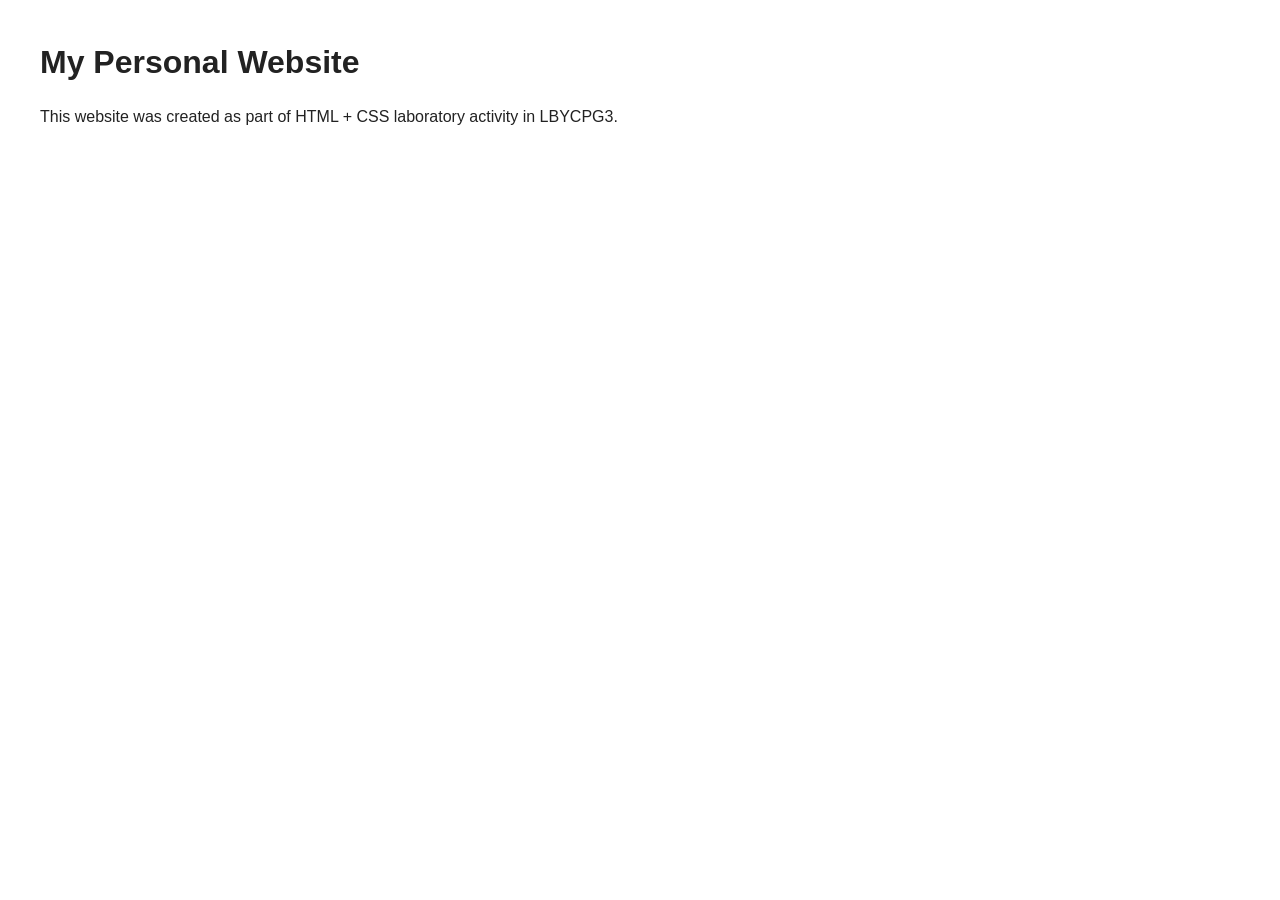
==== index.html @ fbc76970 "Initial website upload" ====
<!doctype html>
<html class="no-js" lang="">

<head>
  <meta charset="utf-8">
  <meta name="viewport" content="width=device-width, initial-scale=1">
  <title></title>
  <link rel="stylesheet" href="css/style.css">
  <meta name="description" content="">

  <meta property="og:title" content="">
  <meta property="og:type" content="">
  <meta property="og:url" content="">
  <meta property="og:image" content="">
  <meta property="og:image:alt" content="">

  <link rel="icon" href="/favicon.ico" sizes="any">
  <link rel="icon" href="/icon.svg" type="image/svg+xml">
  <link rel="apple-touch-icon" href="icon.png">

  <link rel="manifest" href="site.webmanifest">
  <meta name="theme-color" content="#fafafa">
</head>

<body>

  <h1>My Personal Website</h1>
  <p>This website was created as part of HTML + CSS laboratory activity in LBYCPG3.</p>

</body>

</html>
---- css/style.css ----
/*! HTML5 Boilerplate v9.0.1 | MIT License | https://html5boilerplate.com/ */

/* main.css 3.0.0 | MIT License | https://github.com/h5bp/main.css#readme */
/*
 * What follows is the result of much research on cross-browser styling.
 * Credit left inline and big thanks to Nicolas Gallagher, Jonathan Neal,
 * Kroc Camen, and the H5BP dev community and team.
 */

/* ==========================================================================
   Base styles: opinionated defaults
   ========================================================================== */

html {
  color: #222;
  font-size: 1em;
  line-height: 1.4;
}

/*
 * Remove text-shadow in selection highlight:
 * https://twitter.com/miketaylr/status/12228805301
 *
 * Customize the background color to match your design.
 */

::-moz-selection {
  background: #b3d4fc;
  text-shadow: none;
}

::selection {
  background: #b3d4fc;
  text-shadow: none;
}

/*
 * A better looking default horizontal rule
 */

hr {
  display: block;
  height: 1px;
  border: 0;
  border-top: 1px solid #ccc;
  margin: 1em 0;
  padding: 0;
}

/*
 * Remove the gap between audio, canvas, iframes,
 * images, videos and the bottom of their containers:
 * https://github.com/h5bp/html5-boilerplate/issues/440
 */

audio,
canvas,
iframe,
img,
svg,
video {
  vertical-align: middle;
}

/*
 * Remove default fieldset styles.
 */

fieldset {
  border: 0;
  margin: 0;
  padding: 0;
}

/*
 * Allow only vertical resizing of textareas.
 */

textarea {
  resize: vertical;
}

/* ==========================================================================
   Author's custom styles
   ========================================================================== */

/* ==========================================================================
   Helper classes
   ========================================================================== */

/*
 * Hide visually and from screen readers
 */

.hidden,
[hidden] {
  display: none !important;
}

/*
 * Hide only visually, but have it available for screen readers:
 * https://snook.ca/archives/html_and_css/hiding-content-for-accessibility
 *
 * 1. For long content, line feeds are not interpreted as spaces and small width
 *    causes content to wrap 1 word per line:
 *    https://medium.com/@jessebeach/beware-smushed-off-screen-accessible-text-5952a4c2cbfe
 */

.visually-hidden {
  border: 0;
  clip: rect(0, 0, 0, 0);
  height: 1px;
  margin: -1px;
  overflow: hidden;
  padding: 0;
  position: absolute;
  white-space: nowrap;
  width: 1px;
  /* 1 */
}

/*
 * Extends the .visually-hidden class to allow the element
 * to be focusable when navigated to via the keyboard:
 * https://www.drupal.org/node/897638
 */

.visually-hidden.focusable:active,
.visually-hidden.focusable:focus {
  clip: auto;
  height: auto;
  margin: 0;
  overflow: visible;
  position: static;
  white-space: inherit;
  width: auto;
}

/*
 * Hide visually and from screen readers, but maintain layout
 */

.invisible {
  visibility: hidden;
}

/*
 * Clearfix: contain floats
 *
 * The use of `table` rather than `block` is only necessary if using
 * `::before` to contain the top-margins of child elements.
 */

.clearfix::before,
.clearfix::after {
  content: "";
  display: table;
}

.clearfix::after {
  clear: both;
}

/* ==========================================================================
   EXAMPLE Media Queries for Responsive Design.
   These examples override the primary ('mobile first') styles.
   Modify as content requires.
   ========================================================================== */

@media only screen and (min-width: 35em) {
  /* Style adjustments for viewports that meet the condition */
}

@media print,
  (-webkit-min-device-pixel-ratio: 1.25),
  (min-resolution: 1.25dppx),
  (min-resolution: 120dpi) {
  /* Style adjustments for high resolution devices */
}

/* ==========================================================================
   Print styles.
   Inlined to avoid the additional HTTP request:
   https://www.phpied.com/delay-loading-your-print-css/
   ========================================================================== */

@media print {
  *,
  *::before,
  *::after {
    background: #fff !important;
    color: #000 !important;
    /* Black prints faster */
    box-shadow: none !important;
    text-shadow: none !important;
  }

  a,
  a:visited {
    text-decoration: underline;
  }

  a[href]::after {
    content: " (" attr(href) ")";
  }

  abbr[title]::after {
    content: " (" attr(title) ")";
  }

  /*
   * Don't show links that are fragment identifiers,
   * or use the `javascript:` pseudo protocol
   */
  a[href^="#"]::after,
  a[href^="javascript:"]::after {
    content: "";
  }

  pre {
    white-space: pre-wrap !important;
  }

  pre,
  blockquote {
    border: 1px solid #999;
    page-break-inside: avoid;
  }

  tr,
  img {
    page-break-inside: avoid;
  }

  p,
  h2,
  h3 {
    orphans: 3;
    widows: 3;
  }

  h2,
  h3 {
    page-break-after: avoid;
  }
}

body { 
  font-family: Arial, sans-serif;
  margin: 40px;
}
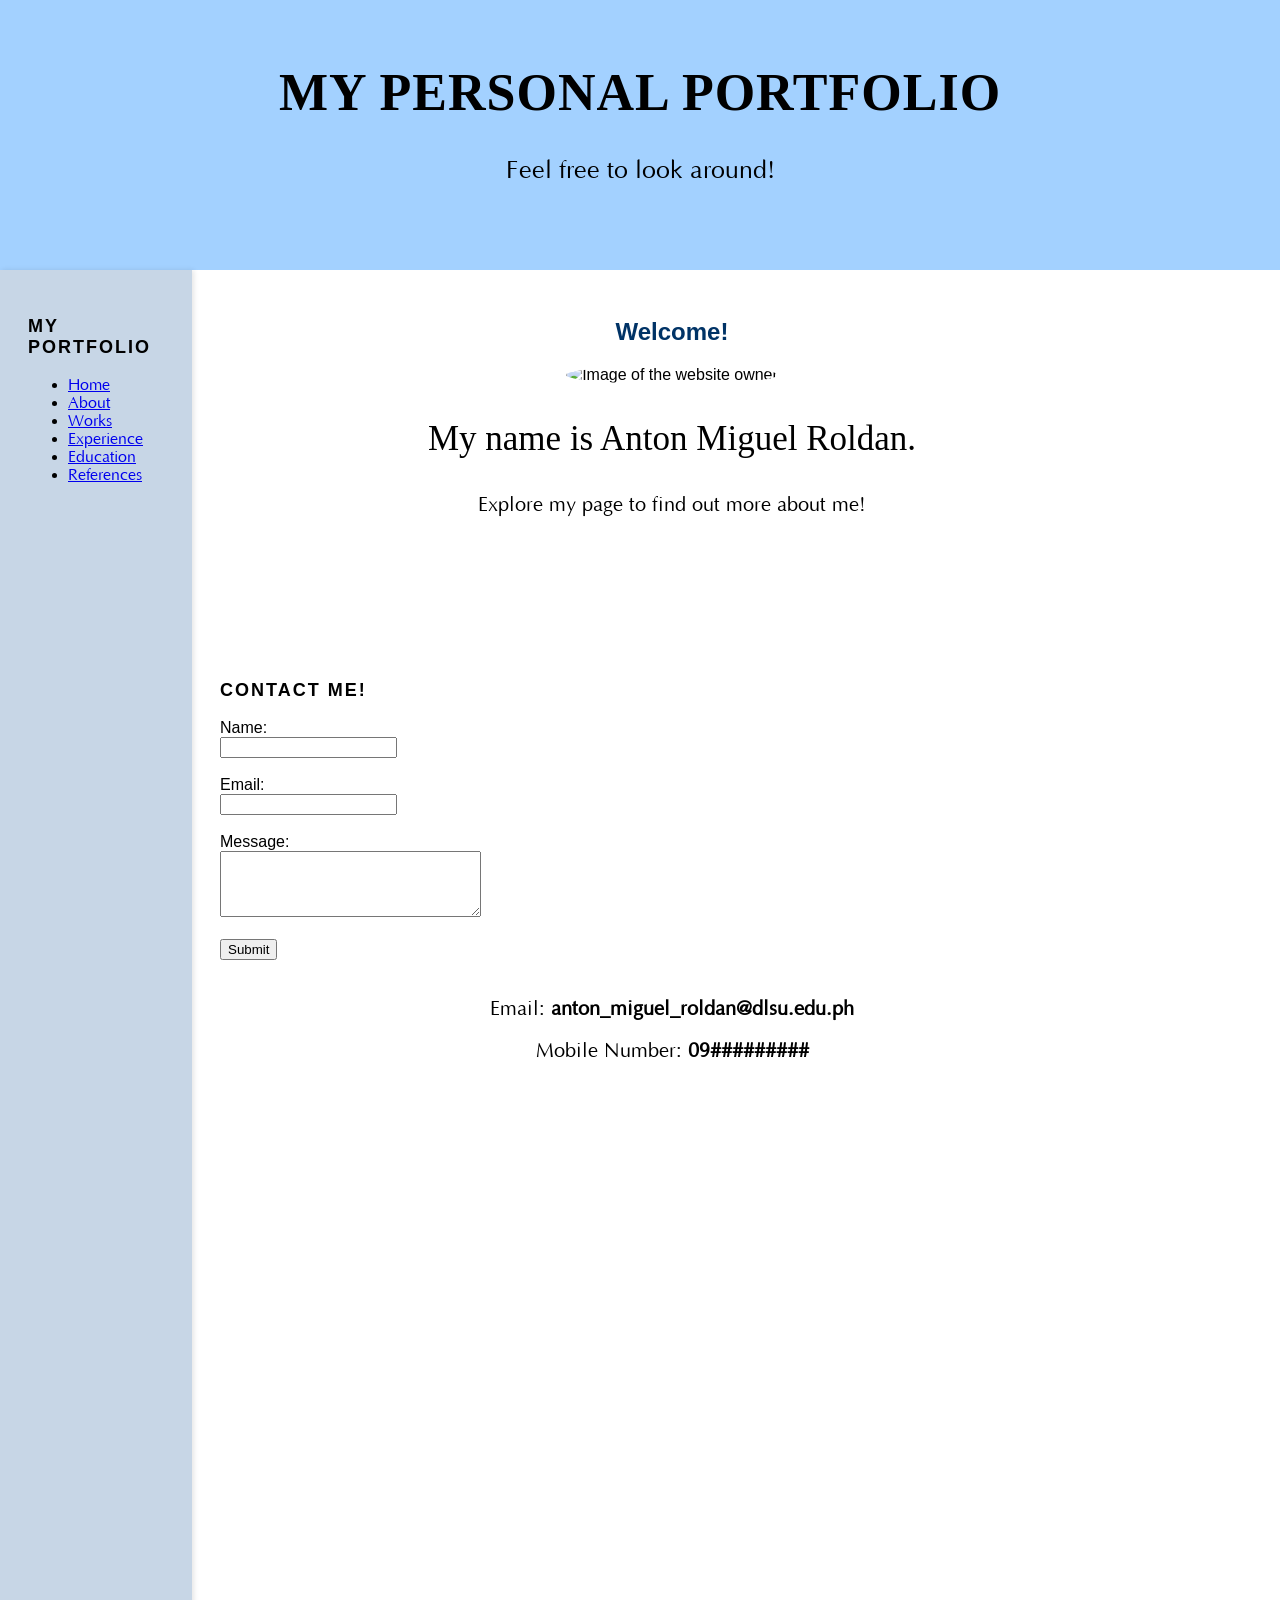
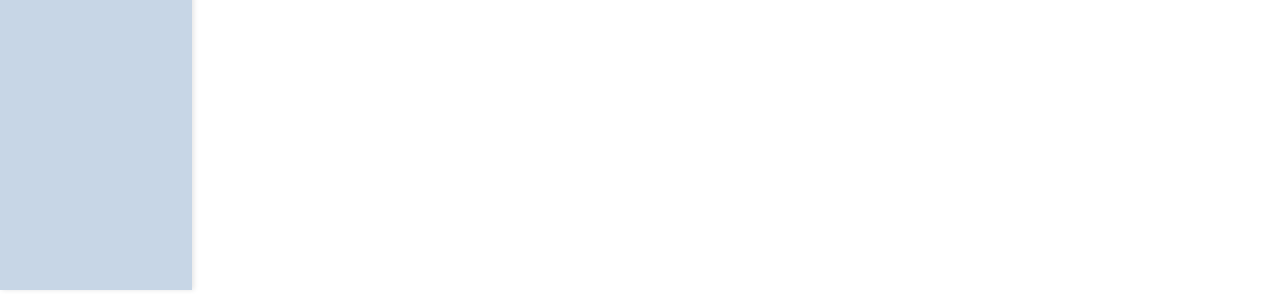
==== commit 4c032ab6: "replacing contents with portfolio" ====
--- a/index.html
+++ b/index.html
@@ -1,32 +1,48 @@
-<!doctype html>
-<html class="no-js" lang="">
-
+<!DOCTYPE html>
+<html>
 <head>
-  <meta charset="utf-8">
-  <meta name="viewport" content="width=device-width, initial-scale=1">
-  <title></title>
-  <link rel="stylesheet" href="css/style.css">
-  <meta name="description" content="">
-
-  <meta property="og:title" content="">
-  <meta property="og:type" content="">
-  <meta property="og:url" content="">
-  <meta property="og:image" content="">
-  <meta property="og:image:alt" content="">
-
-  <link rel="icon" href="/favicon.ico" sizes="any">
-  <link rel="icon" href="/icon.svg" type="image/svg+xml">
-  <link rel="apple-touch-icon" href="icon.png">
-
-  <link rel="manifest" href="site.webmanifest">
-  <meta name="theme-color" content="#fafafa">
+    <title>My Portfolio</title>
+    <style>
+        body {
+            margin: 0;
+            font-family: Arial, sans-serif;
+        }
+        .header {
+            height: 30vh;
+        }
+        .content {
+            display: flex;
+            height: 180vh;
+        }
+        .menu {
+            width: 15%;
+            box-shadow: 2px 0 5px rgba(0,0,0,0.1);
+        }
+        .main {
+            width: 75%;
+        }
+        iframe {
+            width: 100%;
+            height: 100%;
+            border: none;
+        }
+    </style>
 </head>
 
 <body>
 
-  <h1>My Personal Website</h1>
-  <p>This website was created as part of HTML + CSS laboratory activity in LBYCPG3.</p>
+    <div class="header">
+        <iframe src="header.html"></iframe>
+    </div>
+
+    <div class="content">
+        <div class="menu">
+            <iframe src="menu.html"></iframe>
+        </div>
+        <div class="main">
+            <iframe src="home.html" name="winmain"></iframe>
+        </div>
+    </div>
 
 </body>
-
-</html>
+</html>
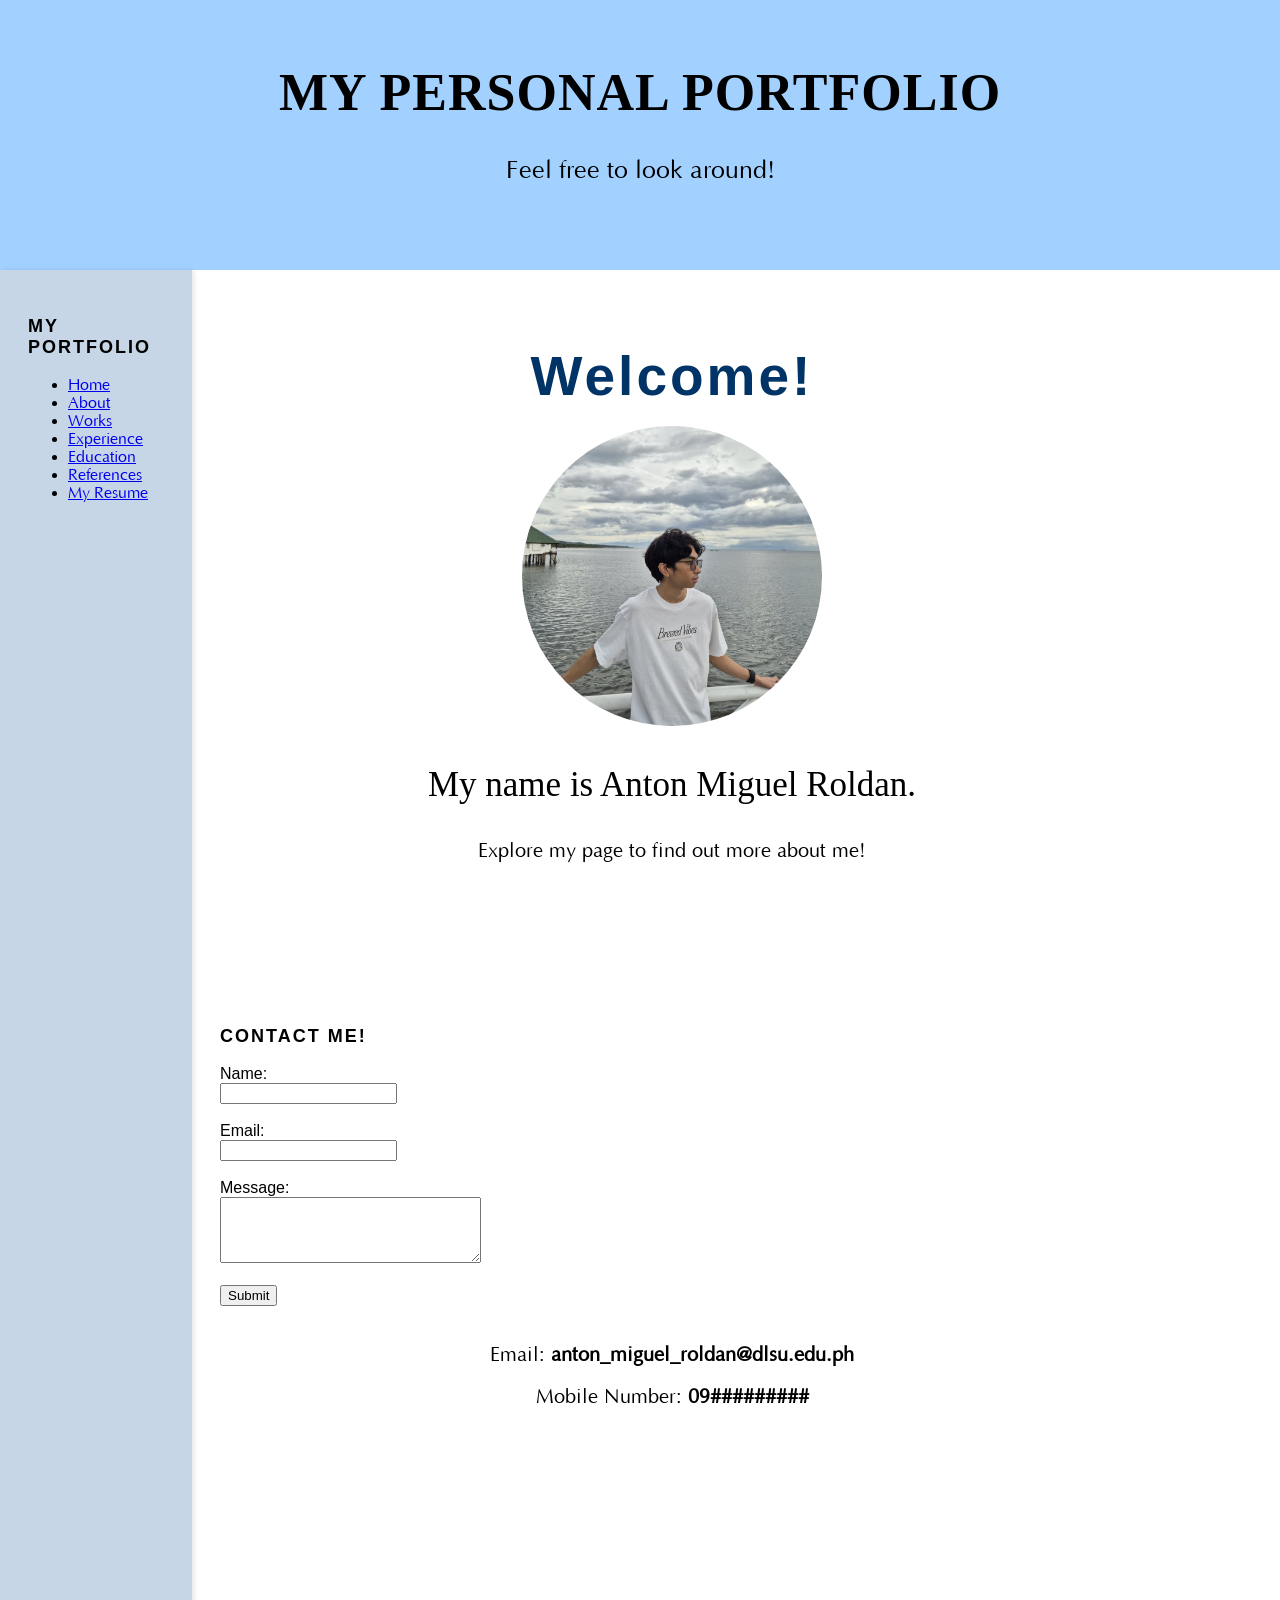
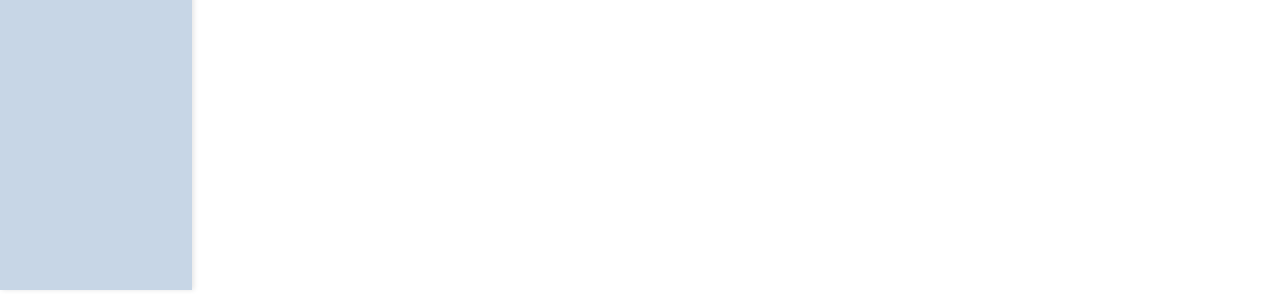
==== commit 298f1e66: "flexbox" ====
--- a/index.html
+++ b/index.html
@@ -8,6 +8,7 @@
             font-family: Arial, sans-serif;
         }
         .header {
+            display: flex;
             height: 30vh;
         }
         .content {
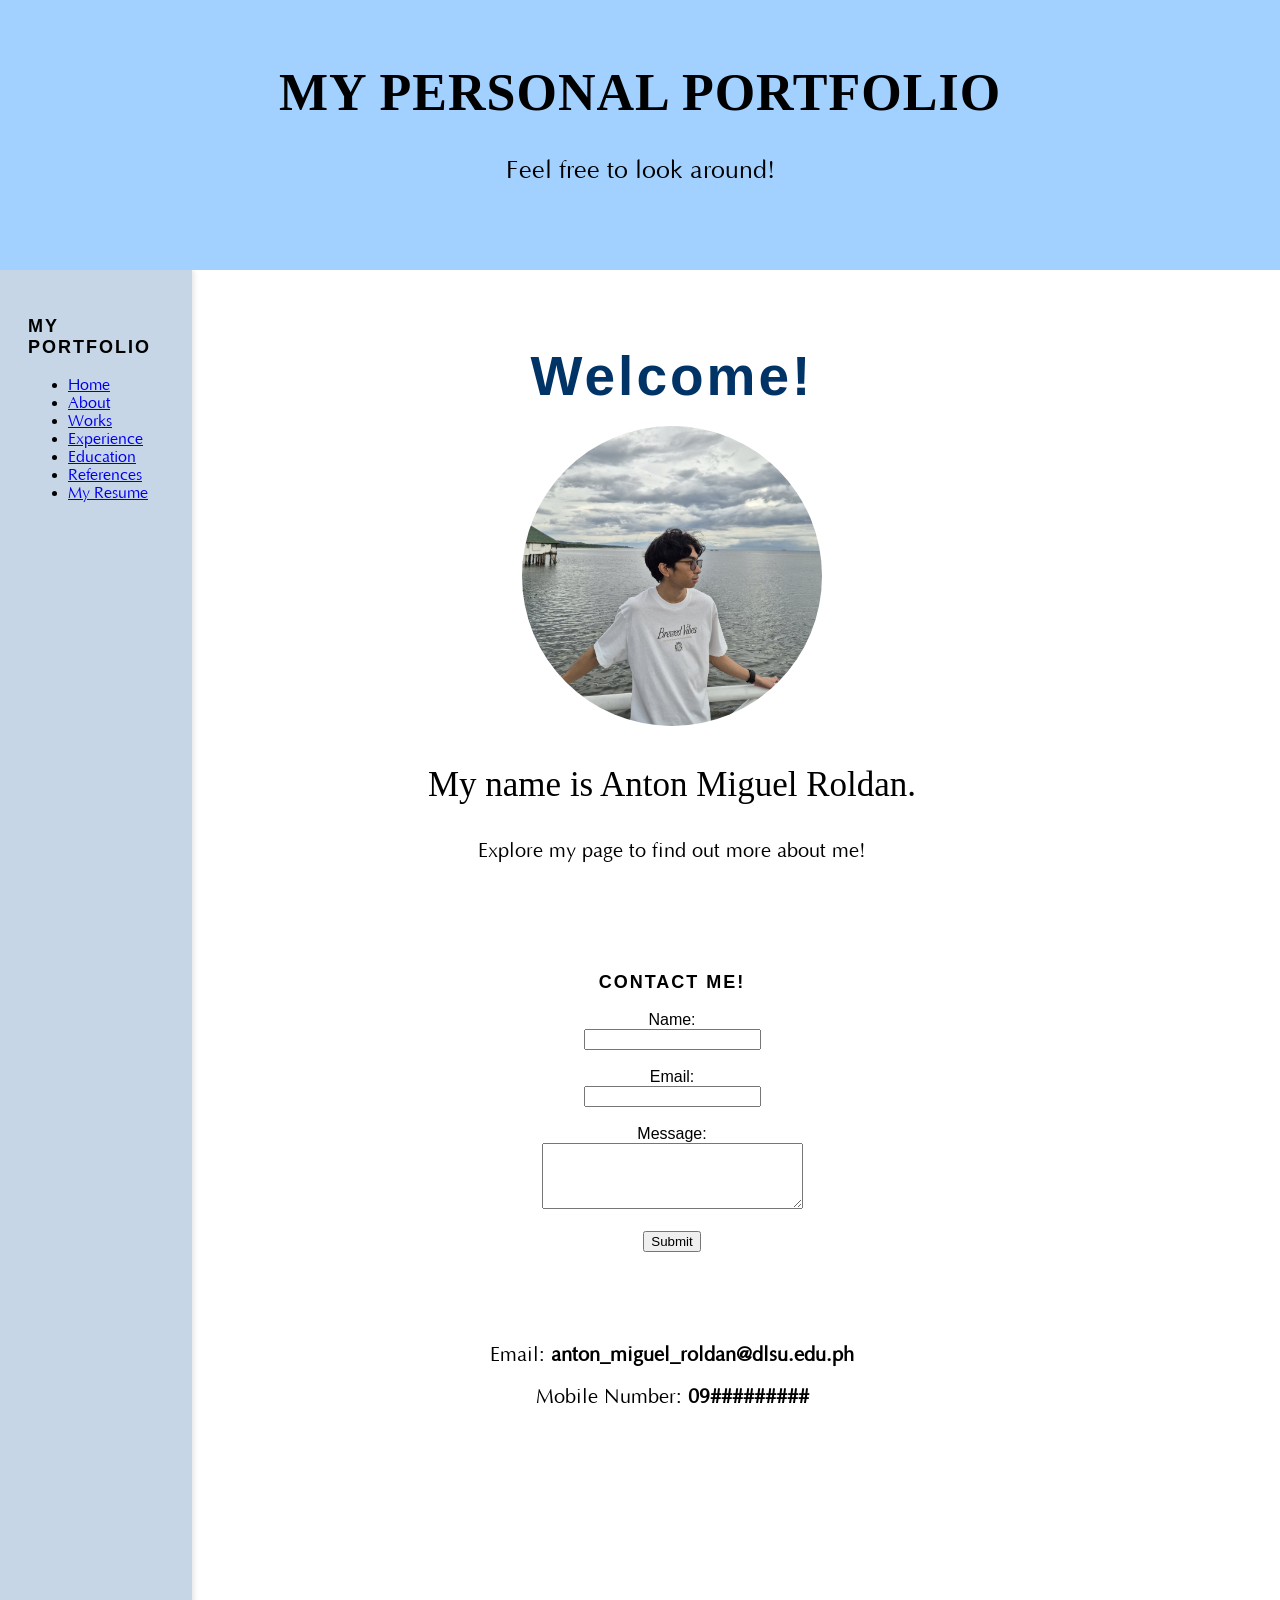
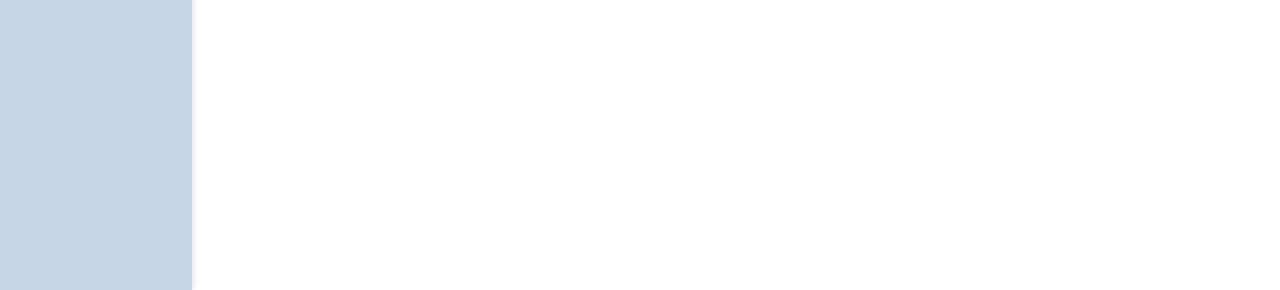
==== commit 90b3d5e4: "boxes" ====
--- a/index.html
+++ b/index.html
@@ -14,6 +14,7 @@
         .content {
             display: flex;
             height: 180vh;
+            overflow: hidden;
         }
         .menu {
             width: 15%;
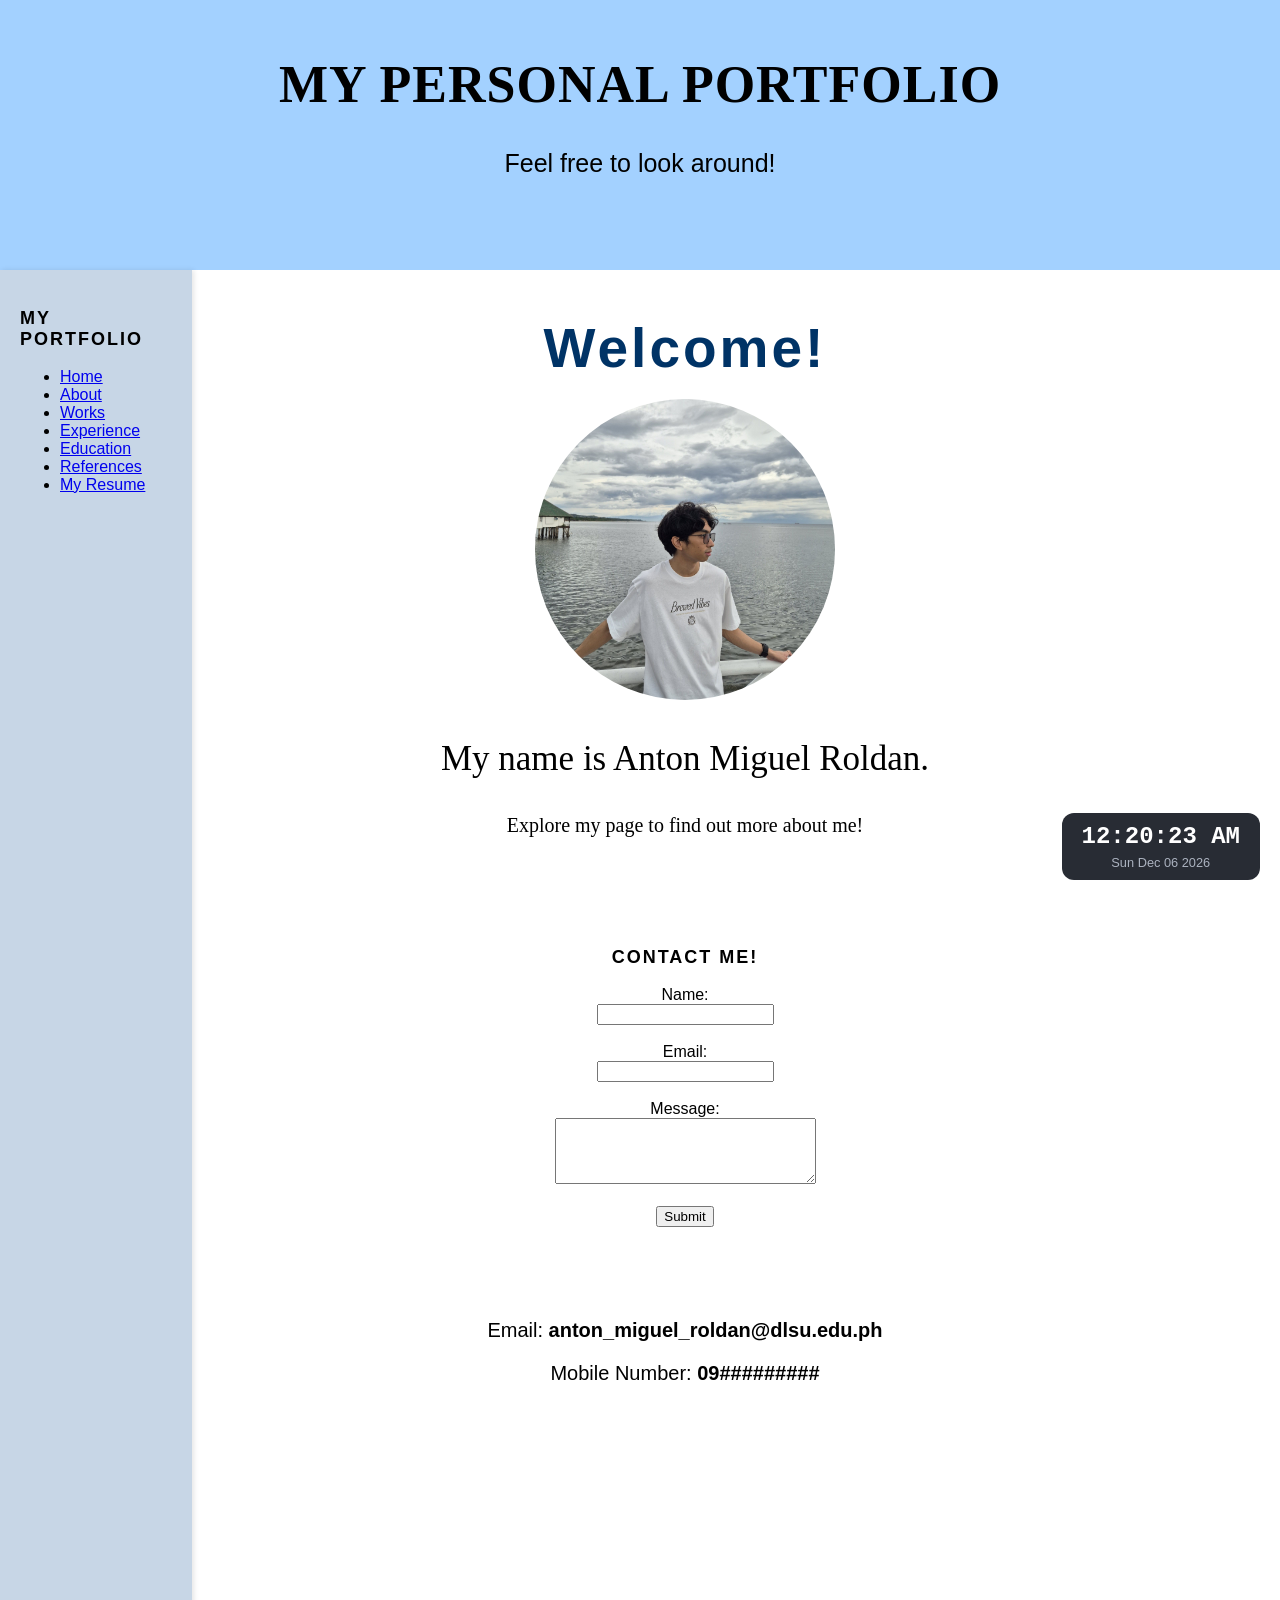
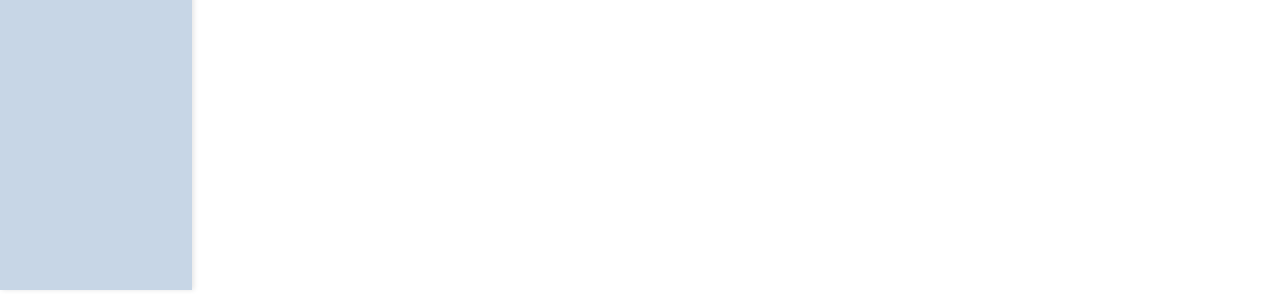
==== commit 5dc00a99: "clock update and code organization" ====
--- a/index.html
+++ b/index.html
@@ -2,36 +2,10 @@
 <html>
 <head>
     <title>My Portfolio</title>
-    <style>
-        body {
-            margin: 0;
-            font-family: Arial, sans-serif;
-        }
-        .header {
-            display: flex;
-            height: 30vh;
-        }
-        .content {
-            display: flex;
-            height: 180vh;
-            overflow: hidden;
-        }
-        .menu {
-            width: 15%;
-            box-shadow: 2px 0 5px rgba(0,0,0,0.1);
-        }
-        .main {
-            width: 75%;
-        }
-        iframe {
-            width: 100%;
-            height: 100%;
-            border: none;
-        }
-    </style>
+    <link rel="stylesheet" href="css/style.css">
 </head>
 
-<body>
+<body onload="initPage()">
 
     <div class="header">
         <iframe src="header.html"></iframe>
@@ -46,5 +20,12 @@
         </div>
     </div>
 
+    <div class="clock-widget">
+        <div id="digital-clock">00:00:00</div>
+        <div id="date-display">Date Loading...</div>
+    </div>
+    
+    <script src="clock.js"></script>
+
 </body>
 </html>
--- a/css/style.css
+++ b/css/style.css
@@ -0,0 +1,129 @@
+@font-face {
+    font-family: 'Bebas';
+    src: url('Bebas-Regular.ttf');
+
+    font-family: 'Coolvetica';
+    src: url('coolvetica rg.otf');
+
+    font-family: 'Optima';
+    src: url('OPTIMA.TTF');
+}
+
+.special-font {
+    font-family: 'Coolvetica';
+    font-size: 35px;
+}
+
+.persona-font{
+    font-family: 'Optima';
+    font-size: 20px;
+}
+
+.center-content {
+    text-align: center;
+}
+
+.right-content {
+    text-align: right;
+}
+
+img {
+    max-width: 100%;
+    height: auto;
+}
+
+.avatar {
+    width: 300px;
+    border-radius: 50%;
+}
+
+body {
+    font-family: "Segoe UI", Arial, sans-serif;
+    padding: 0;
+    overflow: auto;
+    margin: 0;
+}
+
+.header {
+    display: flex;
+    height: 30vh;
+}
+
+.content {
+    display: flex;
+    height: 180vh;
+}
+
+.menu {
+    width: 15%;
+    box-shadow: 2px 0 5px rgba(0,0,0,0.1);
+    background: white;
+}
+
+.main {
+   width: 75%;
+   margin-left: 1%;
+}
+
+iframe {
+    width: 100%;
+    height: 100%;
+    border: none;
+}
+
+p, li {
+    font-family: 'Optima', sans-serif;
+}
+
+h1 { 
+    font-family: 'Bebas', serif;
+    font-size: 52px; 
+    letter-spacing: 1px; 
+    text-transform: uppercase;
+}
+
+h2 { 
+    font-family: 'Coolvetica', sans-serif;
+    font-size: 55px; 
+    color: #003366; 
+    margin-bottom: 2%;
+    letter-spacing: 3px;
+}
+
+h3 { 
+    font-size: 18px; 
+    text-transform: uppercase; 
+    letter-spacing: 2px; 
+}
+
+.boxes {
+    border: 2px solid #003366;
+    padding: 15px;
+    margin: 10px 0;
+    border-radius: 15px;
+}
+
+.clock-widget {
+    position: fixed;
+    bottom: 20px;
+    right: 20px;
+    background-color: #282c34;
+    border-radius: 12px;
+    padding: 10px 20px;
+    z-index: 1000;
+    text-align: center;
+}
+
+#digital-clock {
+    color: white;
+    font-family: 'Courier New', monospace;
+    font-size: 1.5rem;
+    font-weight: bold;
+}
+
+#date-display {
+    color: #abb2bf;
+    font-family: Arial, sans-serif;
+    font-size: 0.8rem;
+    margin-top: 5px;
+}
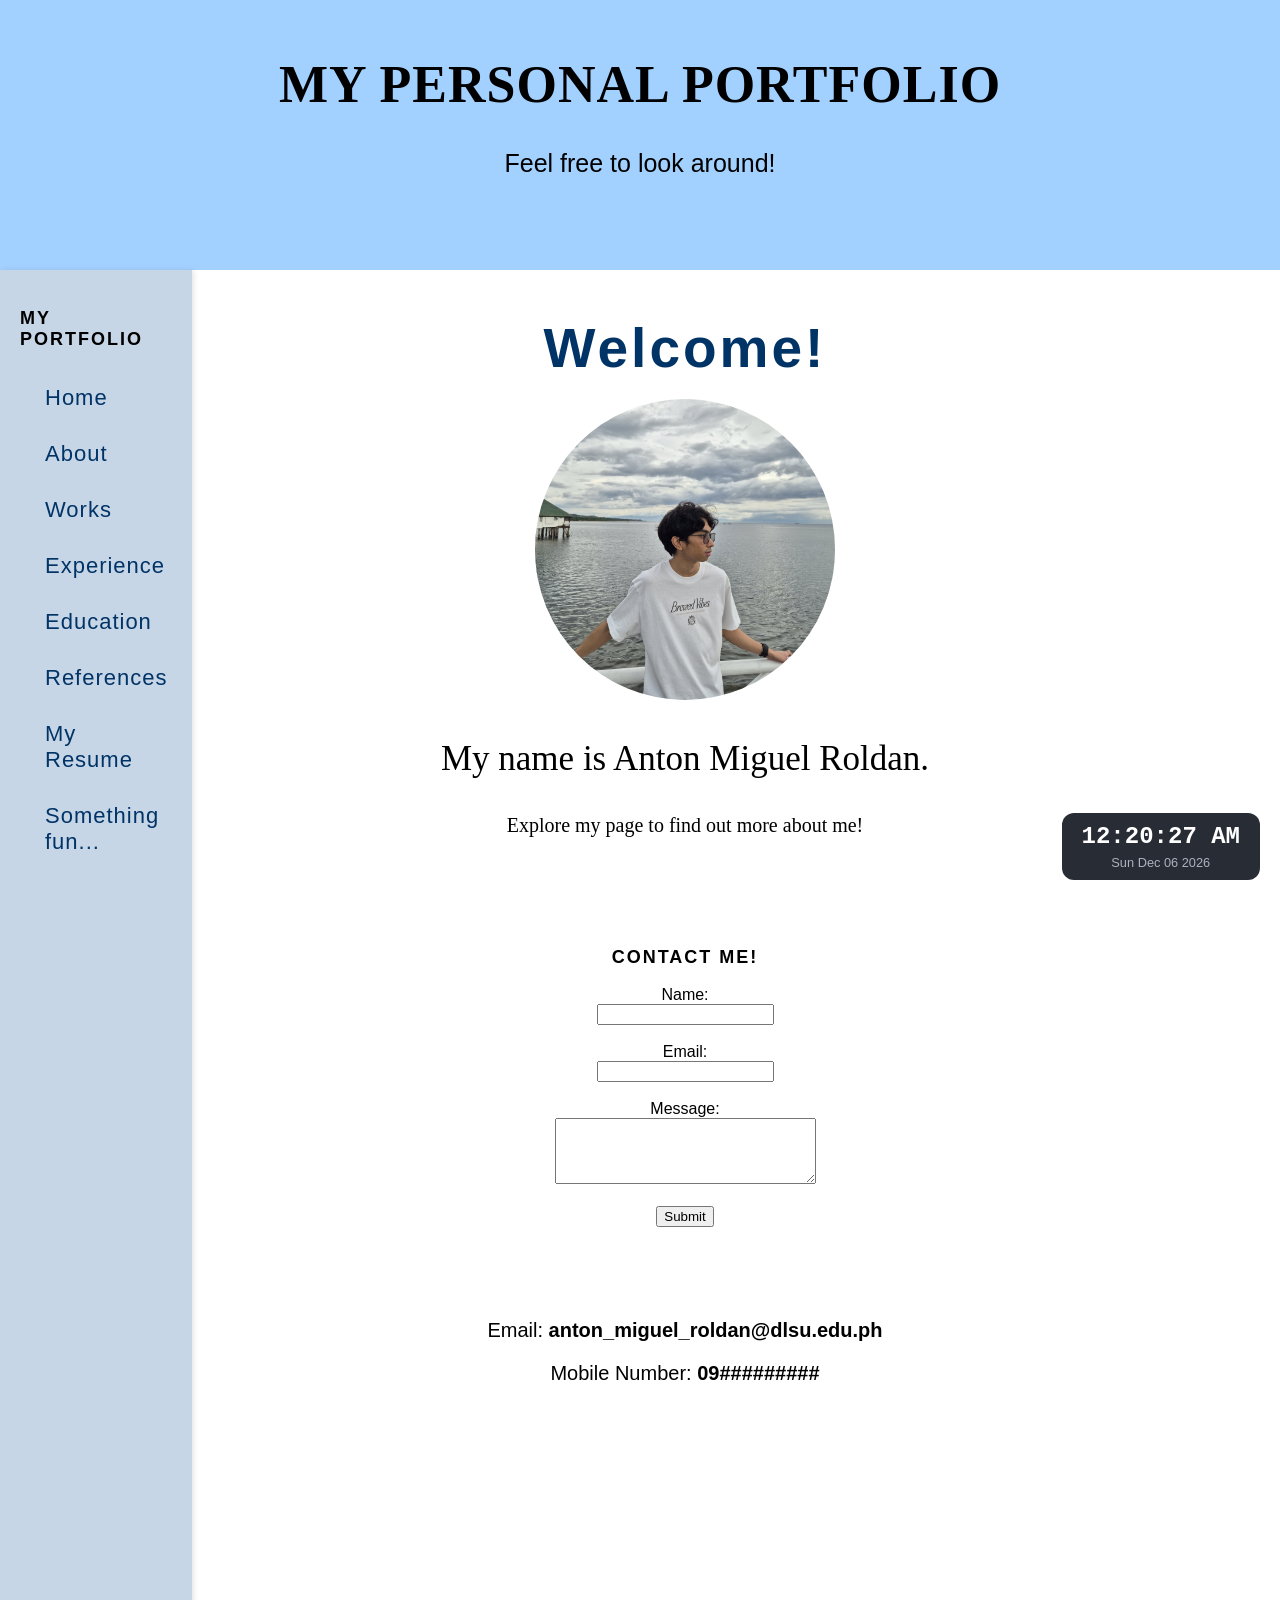
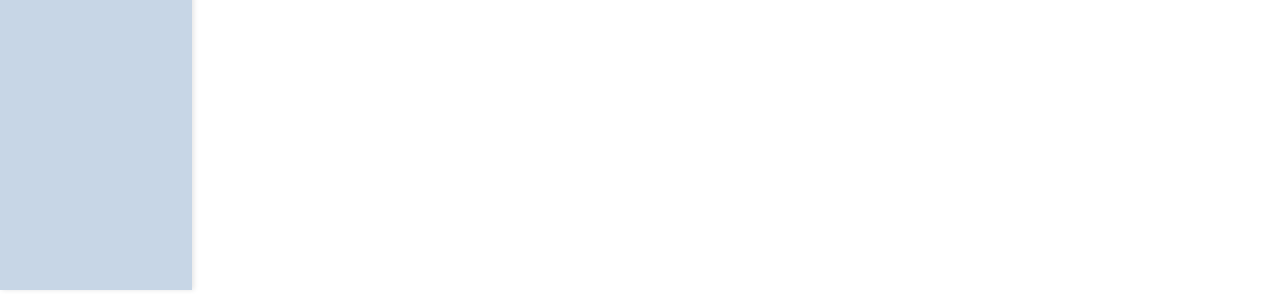
==== commit 8b64d21a: "lab 6 changes (ball tab) and updated some design" ====
--- a/index.html
+++ b/index.html
@@ -25,7 +25,7 @@
         <div id="date-display">Date Loading...</div>
     </div>
     
-    <script src="clock.js"></script>
+    <script src="js/clock.js"></script>
 
 </body>
 </html>
--- a/css/style.css
+++ b/css/style.css
@@ -126,4 +126,64 @@
     font-family: Arial, sans-serif;
     font-size: 0.8rem;
     margin-top: 5px;
+}
+
+#ball {
+    width: 50px;
+    height: 50px;
+    background-color: #61dafb; 
+    border-radius: 50%;
+    position: fixed;
+    top: 0;
+    left: 0;
+    z-index: 1;
+}
+
+.menu-body {
+    margin: 0;
+    padding: 0;
+    background-color: #f4f4f9;
+    overflow: hidden;
+}
+
+.nav-menu {
+    list-style-type: none;
+    padding: 0;
+    margin: 20px 0;
+}
+
+.nav-menu li a {
+    display: block;
+    padding: 15px 20px;
+    font-family: 'Coolvetica', sans-serif;
+    font-size: 22px;
+    letter-spacing: 1px;
+    color: #003366;
+    text-decoration: none;
+    
+    border-left: 5px solid transparent;
+    transition: all 0.3s ease;
+}
+
+.nav-menu li a:hover {
+    background-color: #e0e7ff;
+    padding-left: 30px;
+    border-left: 5px solid #003366;
+    color: #003366;
+}
+
+@keyframes fadeInUp {
+    from {
+        opacity: 0;
+        transform: translateY(20px);
+    }
+    to {
+        opacity: 1;
+        transform: translateY(0);
+    }
+}
+
+.fade-in {
+    animation: fadeInUp 0.8s ease-out forwards;
+    opacity: 0; 
 }
